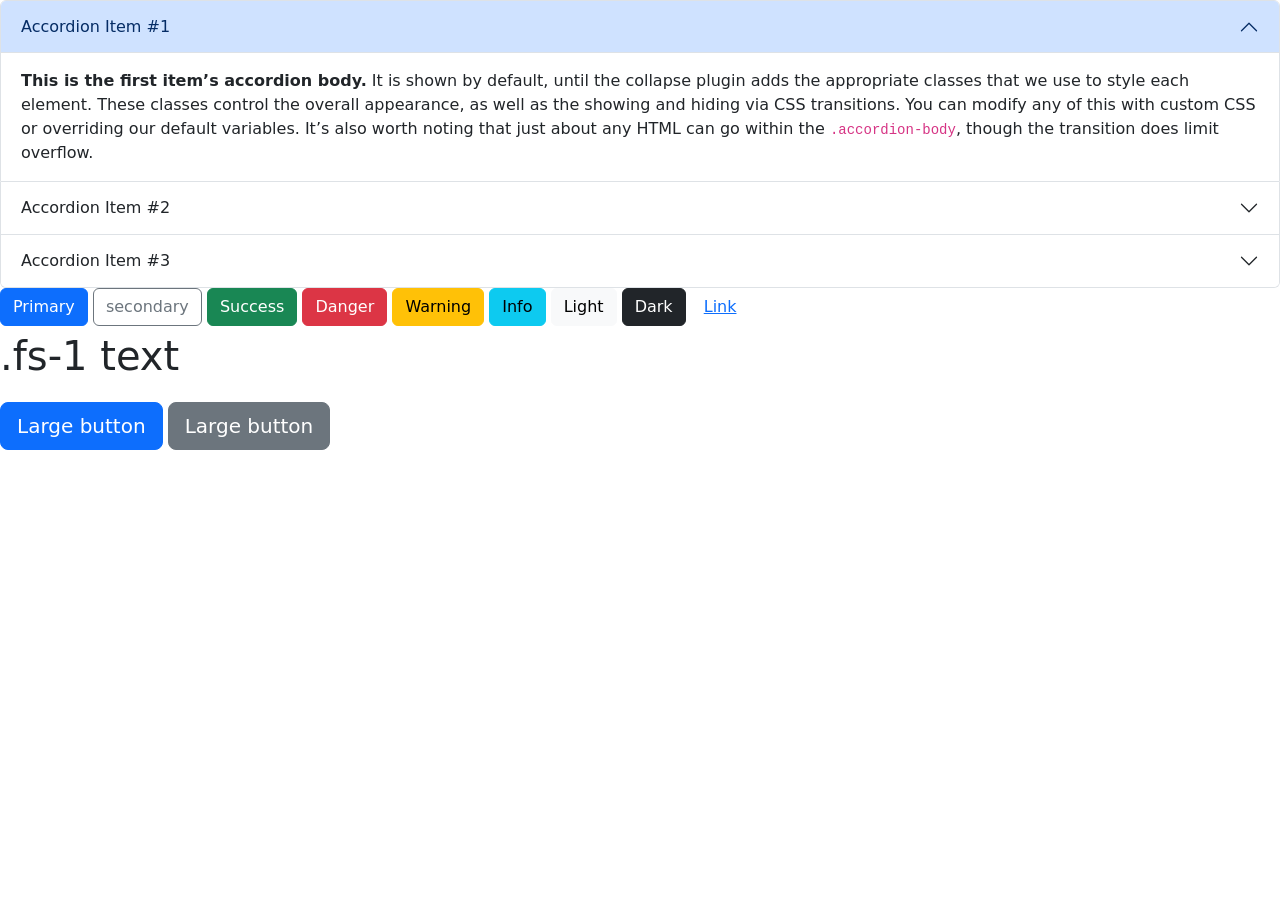
==== boot.html @ 2fd6e418 "finish" ====
<!DOCTYPE html>
<html lang="en">
<head>
    <meta charset="UTF-8">
    <meta name="viewport" content="width=device-width, initial-scale=1.0">
    <link href="https://cdn.jsdelivr.net/npm/bootstrap@5.3.8/dist/css/bootstrap.min.css" rel="stylesheet" integrity="sha384-sRIl4kxILFvY47J16cr9ZwB07vP4J8+LH7qKQnuqkuIAvNWLzeN8tE5YBujZqJLB" crossorigin="anonymous">
    <title>Document</title>
</head>
<body>
    <div class="accordion" id="accordionExample">
  <div class="accordion-item">
    <h2 class="accordion-header">
      <button class="accordion-button" type="button" data-bs-toggle="collapse" data-bs-target="#collapseOne" aria-expanded="true" aria-controls="collapseOne">
        Accordion Item #1
      </button>
    </h2>
    <div id="collapseOne" class="accordion-collapse collapse show" data-bs-parent="#accordionExample">
      <div class="accordion-body">
        <strong>This is the first item’s accordion body.</strong> It is shown by default, until the collapse plugin adds the appropriate classes that we use to style each element. These classes control the overall appearance, as well as the showing and hiding via CSS transitions. You can modify any of this with custom CSS or overriding our default variables. It’s also worth noting that just about any HTML can go within the <code>.accordion-body</code>, though the transition does limit overflow.
      </div>
    </div>
  </div>
  <div class="accordion-item">
    <h2 class="accordion-header">
      <button class="accordion-button collapsed" type="button" data-bs-toggle="collapse" data-bs-target="#collapseTwo" aria-expanded="false" aria-controls="collapseTwo">
        Accordion Item #2
      </button>
    </h2>
    <div id="collapseTwo" class="accordion-collapse collapse" data-bs-parent="#accordionExample">
      <div class="accordion-body">
        <strong>This is the second item’s accordion body.</strong> It is hidden by default, until the collapse plugin adds the appropriate classes that we use to style each element. These classes control the overall appearance, as well as the showing and hiding via CSS transitions. You can modify any of this with custom CSS or overriding our default variables. It’s also worth noting that just about any HTML can go within the <code>.accordion-body</code>, though the transition does limit overflow.
      </div>
    </div>
  </div>
  <div class="accordion-item">
    <h2 class="accordion-header">
      <button class="accordion-button collapsed" type="button" data-bs-toggle="collapse" data-bs-target="#collapseThree" aria-expanded="false" aria-controls="collapseThree">
        Accordion Item #3
      </button>
    </h2>
    <div id="collapseThree" class="accordion-collapse collapse" data-bs-parent="#accordionExample">
      <div class="accordion-body">
        <strong>This is the third item’s accordion body.</strong> It is hidden by default, until the collapse plugin adds the appropriate classes that we use to style each element. These classes control the overall appearance, as well as the showing and hiding via CSS transitions. You can modify any of this with custom CSS or overriding our default variables. It’s also worth noting that just about any HTML can go within the <code>.accordion-body</code>, though the transition does limit overflow.
      </div>
    </div>
  </div>
</div>


    <button type="button" class = "btn btn-primary">Primary</button>
    <button type="button" class = "btn btn-outline-secondary">secondary</button>
    <button type="button" class="btn btn-success">Success</button>
    <button type="button" class="btn btn-danger">Danger</button>
    <button type="button" class="btn btn-warning">Warning</button>
    <button type="button" class="btn btn-info">Info</button>
    <button type="button" class="btn btn-light">Light</button>
    <button type="button" class="btn btn-dark">Dark</button>

<button type="button" class="btn btn-link">Link</button>

    <p class = fs-1>.fs-1 text</p>

    <button type="button" class="btn btn-primary btn-lg">Large button</button>
<button type="button" class="btn btn-secondary btn-lg">Large button</button>


</body>
</html>
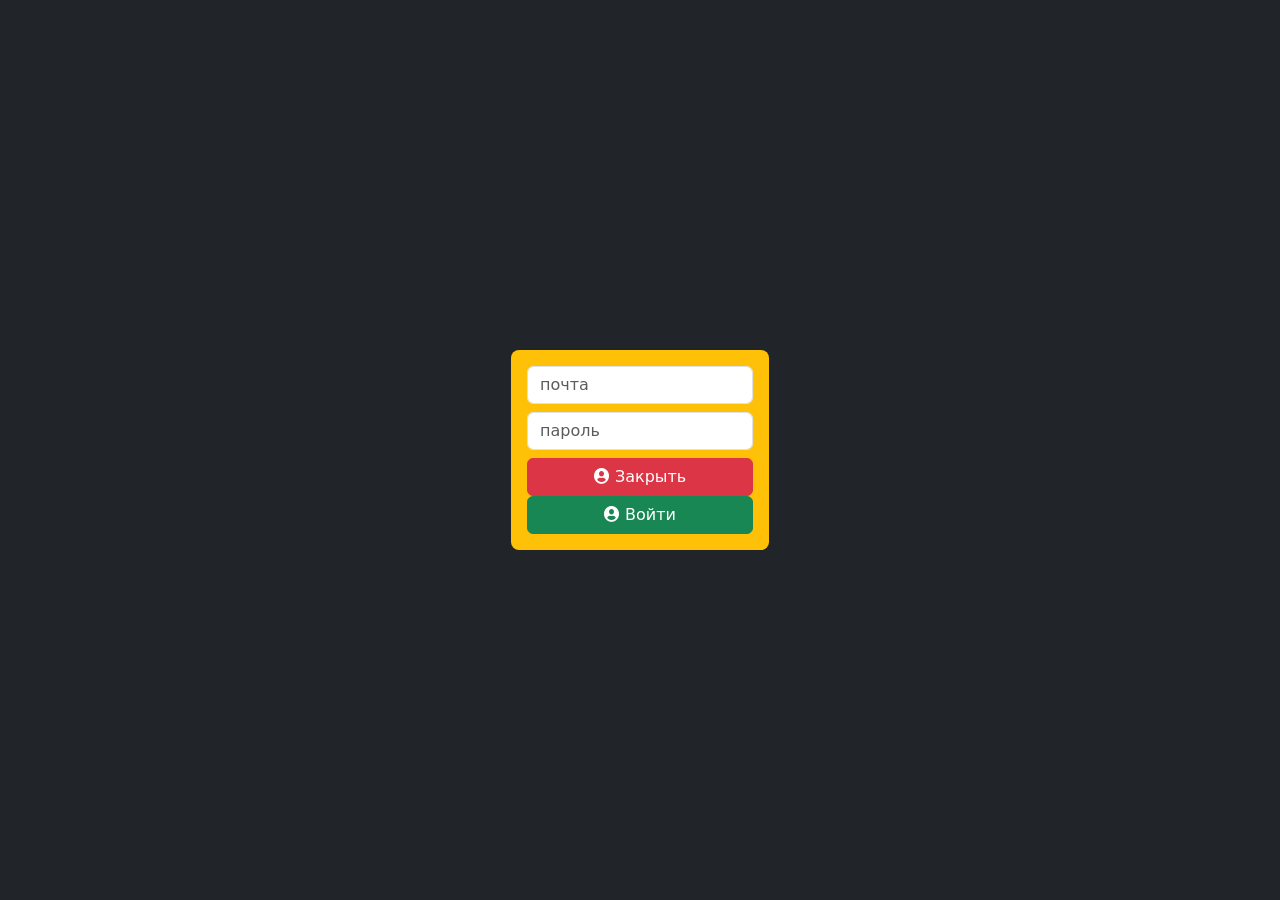
==== commit faf73bcc: "boot" ====
--- a/boot.html
+++ b/boot.html
@@ -3,66 +3,63 @@
 <head>
     <meta charset="UTF-8">
     <meta name="viewport" content="width=device-width, initial-scale=1.0">
-    <link href="https://cdn.jsdelivr.net/npm/bootstrap@5.3.8/dist/css/bootstrap.min.css" rel="stylesheet" integrity="sha384-sRIl4kxILFvY47J16cr9ZwB07vP4J8+LH7qKQnuqkuIAvNWLzeN8tE5YBujZqJLB" crossorigin="anonymous">
+    <link
+            href="https://cdn.jsdelivr.net/npm/bootstrap@5.3.8/dist/css/bootstrap.min.css"
+            rel="stylesheet"
+            integrity="sha384-sRIl4kxILFvY47J16cr9ZwB07vP4J8+LH7qKQnuqkuIAvNWLzeN8tE5YBujZqJLB"
+            crossorigin="anonymous"
+        />
+        <link
+            rel="stylesheet"
+            href="https://pro.fontawesome.com/releases/v5.15.2/css/all.css"
+        />
+    
     <title>Document</title>
 </head>
-<body>
-    <div class="accordion" id="accordionExample">
-  <div class="accordion-item">
-    <h2 class="accordion-header">
-      <button class="accordion-button" type="button" data-bs-toggle="collapse" data-bs-target="#collapseOne" aria-expanded="true" aria-controls="collapseOne">
-        Accordion Item #1
-      </button>
-    </h2>
-    <div id="collapseOne" class="accordion-collapse collapse show" data-bs-parent="#accordionExample">
-      <div class="accordion-body">
-        <strong>This is the first item’s accordion body.</strong> It is shown by default, until the collapse plugin adds the appropriate classes that we use to style each element. These classes control the overall appearance, as well as the showing and hiding via CSS transitions. You can modify any of this with custom CSS or overriding our default variables. It’s also worth noting that just about any HTML can go within the <code>.accordion-body</code>, though the transition does limit overflow.
-      </div>
-    </div>
-  </div>
-  <div class="accordion-item">
-    <h2 class="accordion-header">
-      <button class="accordion-button collapsed" type="button" data-bs-toggle="collapse" data-bs-target="#collapseTwo" aria-expanded="false" aria-controls="collapseTwo">
-        Accordion Item #2
-      </button>
-    </h2>
-    <div id="collapseTwo" class="accordion-collapse collapse" data-bs-parent="#accordionExample">
-      <div class="accordion-body">
-        <strong>This is the second item’s accordion body.</strong> It is hidden by default, until the collapse plugin adds the appropriate classes that we use to style each element. These classes control the overall appearance, as well as the showing and hiding via CSS transitions. You can modify any of this with custom CSS or overriding our default variables. It’s also worth noting that just about any HTML can go within the <code>.accordion-body</code>, though the transition does limit overflow.
-      </div>
-    </div>
-  </div>
-  <div class="accordion-item">
-    <h2 class="accordion-header">
-      <button class="accordion-button collapsed" type="button" data-bs-toggle="collapse" data-bs-target="#collapseThree" aria-expanded="false" aria-controls="collapseThree">
-        Accordion Item #3
-      </button>
-    </h2>
-    <div id="collapseThree" class="accordion-collapse collapse" data-bs-parent="#accordionExample">
-      <div class="accordion-body">
-        <strong>This is the third item’s accordion body.</strong> It is hidden by default, until the collapse plugin adds the appropriate classes that we use to style each element. These classes control the overall appearance, as well as the showing and hiding via CSS transitions. You can modify any of this with custom CSS or overriding our default variables. It’s also worth noting that just about any HTML can go within the <code>.accordion-body</code>, though the transition does limit overflow.
-      </div>
-    </div>
-  </div>
-</div>
+<style>
+ body{
+  height: 100vh;
+  overflow: hidden;
+ }
+ #form{
+  position: absolute;
+  left: 50%;
+  transform: translateX(-50%);
+  transition: all 0.5s;
+ }
+</style>
+<body class="bg-dark d-flex align-items-center justify-content-center">
+ <button class="btn btn-outline-primary fs-2 ">
+    <i class="fas fa fa-user-circle"></i>
+    <span>Войти</span>
+  </button>
+  <div class="bg-warning d-flex flex-column p-3 rounded-3" id="form">
+            <label class="form-label">
+                <input
+                    type="email"
+                    class="form-control"
+                    id="emailValue"
+                    placeholder="почта"
+                />
+            </label>
+            <label class="form-label">
+                <input
+                    type="password"
+                    class="form-control"
+                    id="emailValue"
+                    placeholder="пароль"
+                />
+            </label>
 
+            <button class="btn btn-danger">
+                <i class="fas fa-user-circle"></i>
+                <span>Закрыть</span>
+            </button>
 
-    <button type="button" class = "btn btn-primary">Primary</button>
-    <button type="button" class = "btn btn-outline-secondary">secondary</button>
-    <button type="button" class="btn btn-success">Success</button>
-    <button type="button" class="btn btn-danger">Danger</button>
-    <button type="button" class="btn btn-warning">Warning</button>
-    <button type="button" class="btn btn-info">Info</button>
-    <button type="button" class="btn btn-light">Light</button>
-    <button type="button" class="btn btn-dark">Dark</button>
-
-<button type="button" class="btn btn-link">Link</button>
-
-    <p class = fs-1>.fs-1 text</p>
-
-    <button type="button" class="btn btn-primary btn-lg">Large button</button>
-<button type="button" class="btn btn-secondary btn-lg">Large button</button>
-
-
+            <button class="btn btn-success">
+                <i class="fas fa-user-circle"></i>
+                <span>Войти</span>
+            </button>
+        </div>
 </body>
 </html>
